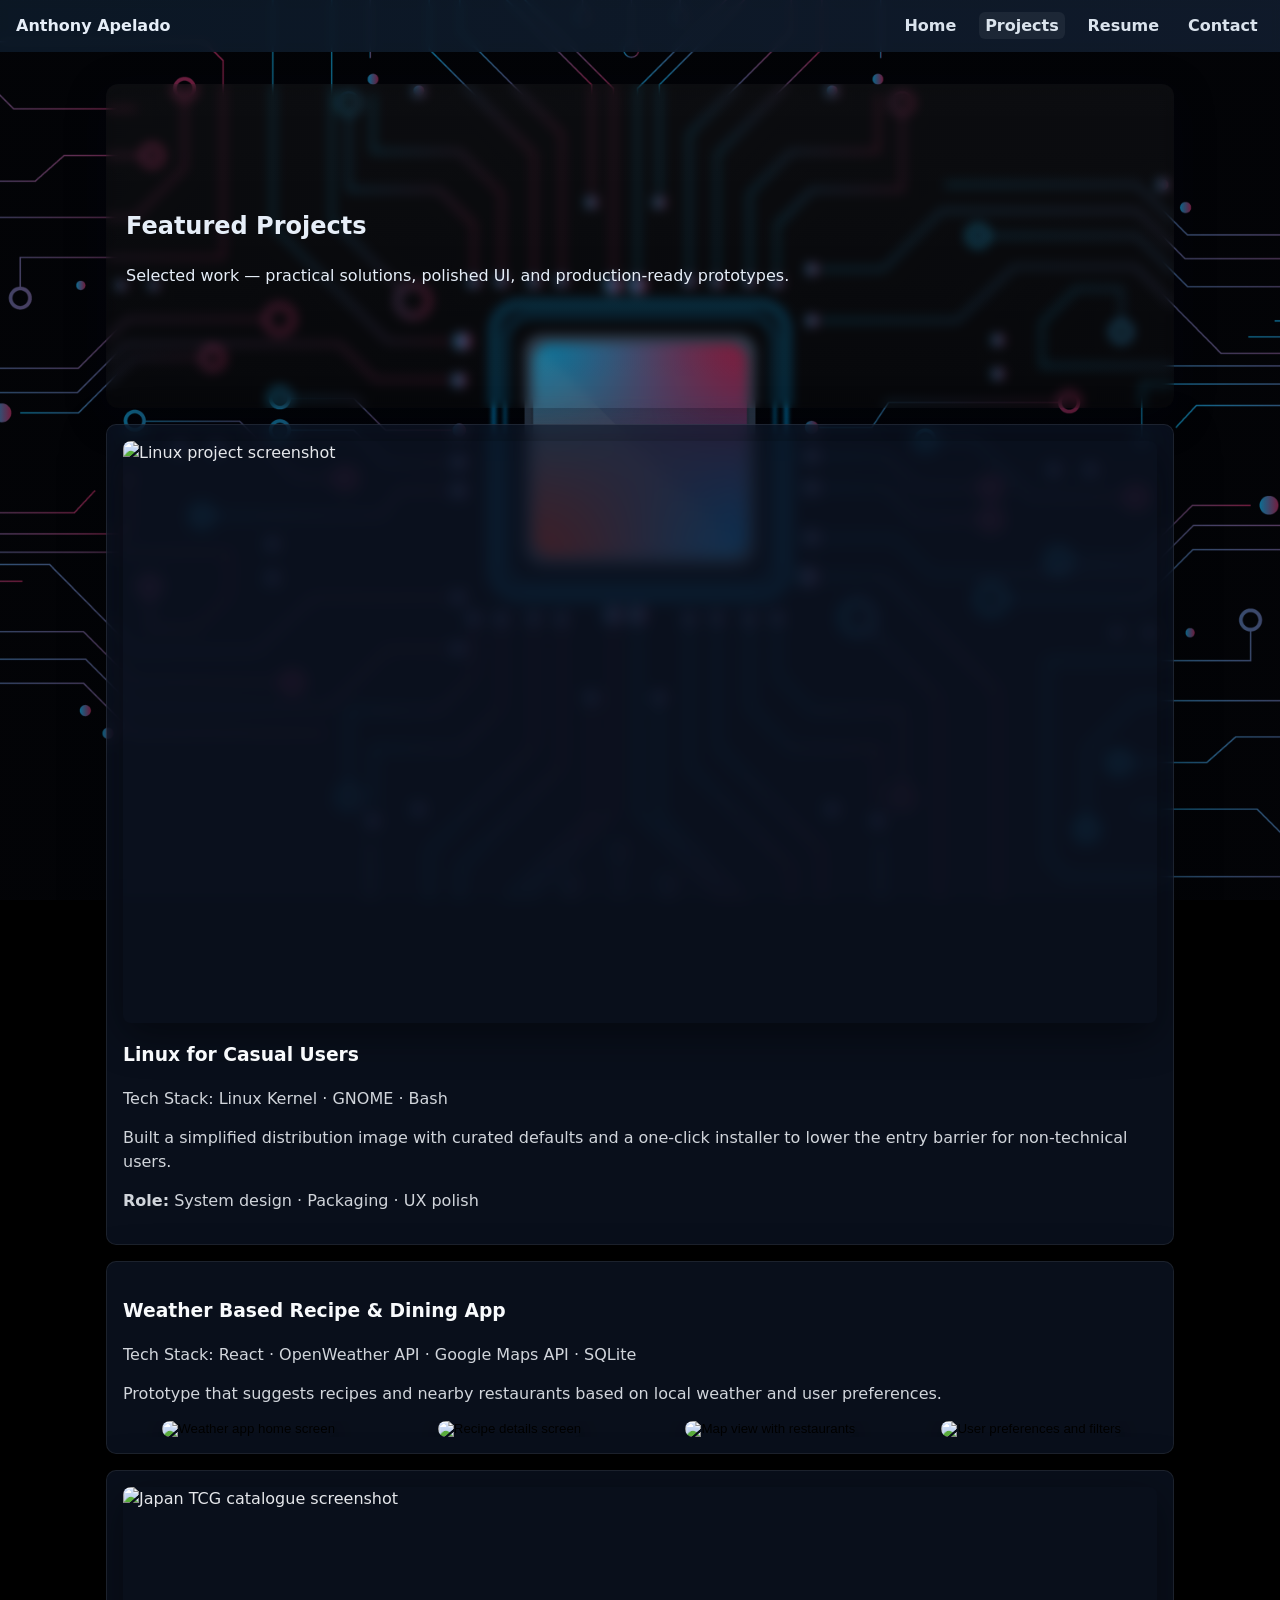
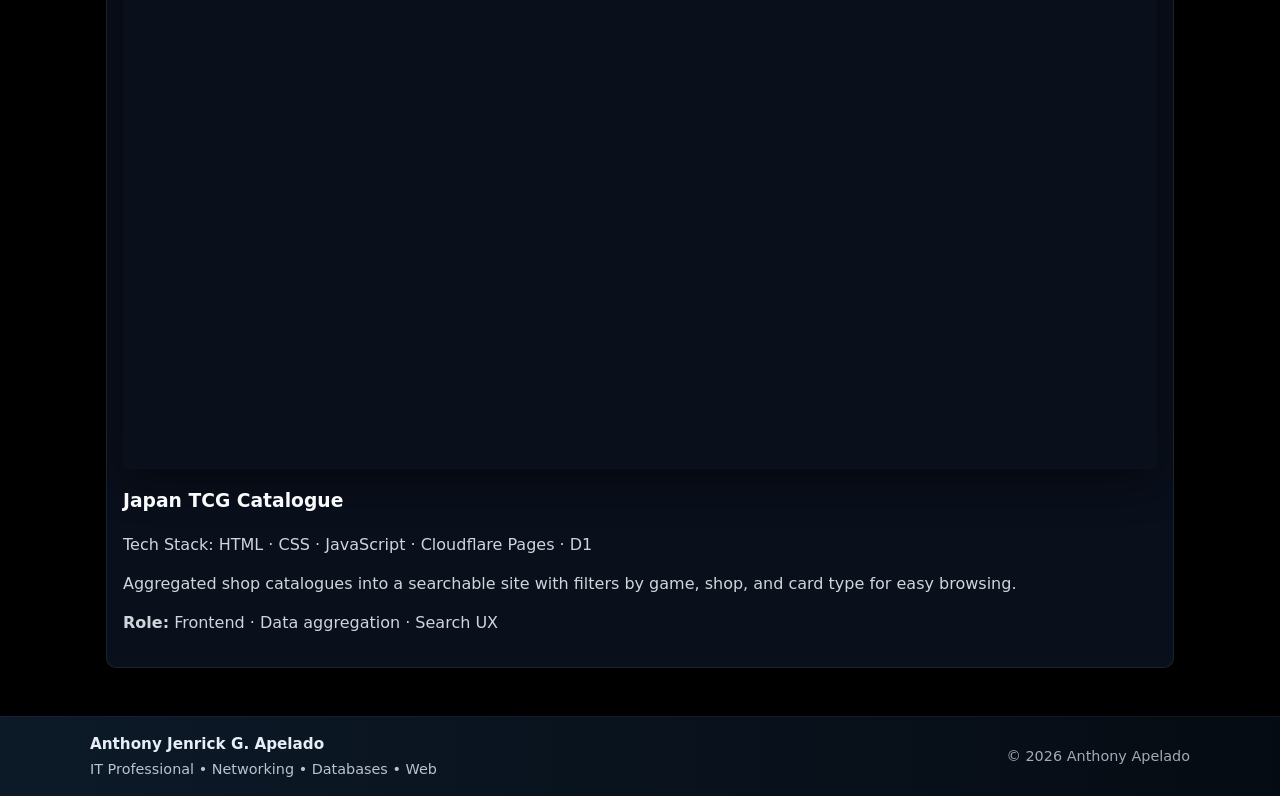
==== projects.html @ a995513f "Add files via upload" ====
<!DOCTYPE html>
<html lang="en">
<head>
  <meta charset="utf-8" />
  <meta name="viewport" content="width=device-width,initial-scale=1" />
  <title>Projects — Anthony Apelado</title>
  <meta name="description" content="Featured projects: Linux distro, Weather app, Japan TCG catalogue." />
  <link rel="stylesheet" href="style.css" />
</head>
<body class="page-projects">
  <header class="nav" role="banner">
    <a class="brand" href="index.html">Anthony Apelado</a>
    <nav role="navigation" aria-label="Main">
      <ul class="nav-list">
        <li><a href="index.html">Home</a></li>
        <li><a href="projects.html" aria-current="page">Projects</a></li>
        <li><a href="resume.html">Resume</a></li>
        <li><a href="contact.html">Contact</a></li>
      </ul>
    </nav>
  </header>

  <main class="container" role="main">
    <section class="hero hero--projects" aria-labelledby="projects-title">
      <div class="hero-inner">
        <h1 id="projects-title">Featured Projects</h1>
        <p class="hero-lead">Selected work — practical solutions, polished UI, and production-ready prototypes.</p>
      </div>
    </section>

    <section class="projects-list" aria-labelledby="projects-list-title">
      <h2 id="projects-list-title" class="sr-only">Projects list</h2>


      <article class="project-card" aria-labelledby="proj-linux">
        <div class="project-grid">
          <div class="project-media">
            <img src="assets/images/LINUX.JPG" alt="Linux project screenshot" class="project-image" loading="lazy" width="1200" height="675">
          </div>
          <div class="project-body">
            <h3 id="proj-linux">Linux for Casual Users</h3>
            <p class="muted">Tech Stack: Linux Kernel · GNOME · Bash</p>
            <p>Built a simplified distribution image with curated defaults and a one-click installer to lower the entry barrier for non-technical users.</p>
            <p class="project-meta"><strong>Role:</strong> System design · Packaging · UX polish</p>
          </div>
        </div>
      </article>


      <article class="project-card project-gallery" aria-labelledby="proj-weather">
        <h3 id="proj-weather">Weather Based Recipe &amp; Dining App</h3>
        <p class="muted">Tech Stack: React · OpenWeather API · Google Maps API · SQLite</p>
        <p>Prototype that suggests recipes and nearby restaurants based on local weather and user preferences.</p>

        <div class="gallery-grid" role="list" aria-label="Weather app screenshots">
          <button class="gallery-item" role="listitem" data-src="assets/images/WISE 1.PNG">
            <img src="assets/images/WISE 1.PNG" alt="Weather app home screen" loading="lazy" width="400" height="225">
          </button>

          <button class="gallery-item" role="listitem" data-src="assets/images/WISE 2.PNG">
            <img src="assets/images/WISE 2.PNG" alt="Recipe details screen" loading="lazy" width="400" height="225">
          </button>

          <button class="gallery-item" role="listitem" data-src="assets/images/WISE 3.PNG">
            <img src="assets/images/WISE 3.PNG" alt="Map view with restaurants" loading="lazy" width="400" height="225">
          </button>

          <button class="gallery-item" role="listitem" data-src="assets/images/WISE 4.PNG">
            <img src="assets/images/WISE 4.PNG" alt="User preferences and filters" loading="lazy" width="400" height="225">
          </button>
        </div>
      </article>


      <article class="project-card" aria-labelledby="proj-tcg">
        <div class="project-grid reverse">
          <div class="project-media">
            <img src="assets/images/TCG.PNG" alt="Japan TCG catalogue screenshot" class="project-image" loading="lazy" width="1200" height="675">
          </div>
          <div class="project-body">
            <h3 id="proj-tcg">Japan TCG Catalogue</h3>
            <p class="muted">Tech Stack: HTML · CSS · JavaScript · Cloudflare Pages · D1</p>
            <p>Aggregated shop catalogues into a searchable site with filters by game, shop, and card type for easy browsing.</p>
            <p class="project-meta"><strong>Role:</strong> Frontend · Data aggregation · Search UX</p>
          </div>
        </div>
      </article>
    </section>
  </main>

  <footer class="footer" role="contentinfo">
    <div class="footer-inner">
      <div class="footer-left">
        <strong>Anthony Jenrick G. Apelado</strong>
        <div class="footer-sub">IT Professional • Networking • Databases • Web</div>
      </div>
      <div class="footer-right">
        <div class="footer-copy">© 2026 Anthony Apelado</div>
      </div>
    </div>
  </footer>
</body>
</html>
---- style.css ----
:root{
  --fg: #e6eef8;
  --card-text: #0b1220;
  --bg-overlay: rgba(6,8,15,0.45);
  --accent: #0d6efd;
  --muted: #9aa3ad;
  --card-bg: rgba(255,255,255,0.96);
  --radius: 12px;
  --max-width: 1100px;
}

* { box-sizing: border-box; }
html, body { height: 100%; }
body {
  margin: 0;
  font-family: Inter, system-ui, -apple-system, "Segoe UI", Roboto, "Helvetica Neue", Arial;
  color: var(--fg);
  -webkit-font-smoothing: antialiased;
  -moz-osx-font-smoothing: grayscale;
  line-height: 1.45;

  display: flex;
  flex-direction: column;
  min-height: 100vh;

  background-color: #000;
  background-image: url("assets/images/home.jpg");
  background-size: cover;
  background-position: center;
  background-repeat: no-repeat;
  background-attachment: fixed;
}

body.page-home    { background-image: url("assets/images/home.jpg"); }
body.page-projects{ background-image: url("assets/images/projects.png"); }
body.page-resume  { background-image: url("assets/images/resume.jpg"); }
body.page-contact { background-image: url("assets/images/contact.jpg"); }

body::before {
  content: "";
  position: fixed;
  inset: 0;
  background: linear-gradient(var(--bg-overlay), var(--bg-overlay));
  pointer-events: none;
  z-index: 0;
}

main.container { flex: 1 0 auto; }

header, main, footer, .hero-inner, .project-card, .cards, .hook-modal { position: relative; z-index: 1; }

.nav {
  display: flex;
  justify-content: space-between;
  align-items: center;
  padding: 0.9rem 1rem;
  background: linear-gradient(90deg, rgba(13,27,42,0.85), rgba(18,30,48,0.85));
  color: var(--fg);
  position: sticky;
  top: 0;
  z-index: 120;
  backdrop-filter: blur(4px);
}
.brand { font-weight: 700; color: var(--fg); text-decoration: none; }
.nav-list { display: flex; gap: 1rem; list-style: none; margin: 0; padding: 0; }
.nav-list a { color: rgba(230,238,248,0.95); text-decoration: none; font-weight: 600; padding: 0.25rem 0.4rem; border-radius: 6px; }
.nav-list a[aria-current="page"] { background: rgba(255,255,255,0.06); }

.container { max-width: var(--max-width); margin: 2rem auto; padding: 0 1rem; }

.hero {
  display: flex;
  gap: 2rem;
  align-items: center;
  background: linear-gradient(180deg, rgba(255,255,255,0.04), rgba(255,255,255,0.02));
  border-radius: var(--radius);
  padding: 1.25rem;
  box-shadow: 0 10px 40px rgba(2,6,23,0.28);
  backdrop-filter: blur(6px);
  min-height: 36vh;
}
.hero--split { flex-wrap: wrap; }

.hero__media {
  flex: 0 0 220px;
  display: flex;
  align-items: center;
  justify-content: center;
}
.hero__photo {
  width: 220px;
  height: 220px;
  object-fit: cover;
  border-radius: 50%;
  border: 6px solid rgba(255,255,255,0.10);
  box-shadow: 0 8px 30px rgba(2,6,23,0.45);
  display: block;
}

.hero__content { flex: 1 1 420px; display: flex; flex-direction: column; gap: 0.5rem; }
.hero__title { margin: 0; font-size: clamp(1.6rem, 3.2vw, 2.6rem); color: var(--fg); line-height: 1.05; }
.hero__subtitle { margin: 0.25rem 0 0.75rem 0; color: rgba(230,238,248,0.92); font-size: 1.02rem; max-width: 70ch; }
.hero__badges { display: flex; gap: 0.5rem; list-style: none; padding: 0; margin: 0 0 0.75rem 0; }
.hero__badges li {
  background: rgba(255,255,255,0.06);
  color: var(--fg);
  padding: 0.35rem 0.6rem;
  border-radius: 999px;
  font-weight: 600;
  font-size: 0.9rem;
}

.hero__cta { display: flex; gap: 0.75rem; margin: 0.6rem 0; }
.btn {
  display: inline-flex;
  align-items: center;
  gap: 0.5rem;
  padding: 0.6rem 0.9rem;
  border-radius: 8px;
  border: 0;
  font-weight: 700;
  text-decoration: none;
  cursor: pointer;
}
.btn--primary { background: var(--accent); color: #fff; box-shadow: 0 6px 18px rgba(13,110,253,0.18); }
.btn--outline { background: transparent; color: var(--fg); border: 1px solid rgba(255,255,255,0.12); }
.btn--ghost { background: transparent; color: var(--fg); border: 1px solid rgba(255,255,255,0.06); }

.hero__note { margin-top: 0.6rem; color: rgba(230,238,248,0.82); font-size: 0.95rem; }

.cards { display: flex; gap: 1rem; flex-wrap: wrap; margin-top: 1rem; }
.card {
  display: inline-flex;
  align-items: center;
  justify-content: center;
  padding: 0.9rem 1.1rem;
  background: var(--card-bg);
  color: var(--card-text);
  border-radius: 10px;
  text-decoration: none;
  min-width: 160px;
  border: 1px solid rgba(0,0,0,0.06);
  box-shadow: 0 6px 18px rgba(2,6,23,0.04);
}

.project-card {
  background: var(--card-bg);
  color: var(--card-text);
  padding: 1rem;
  border-radius: 10px;
  margin: 1rem 0;
  border: 1px solid rgba(0,0,0,0.06);
  box-shadow: 0 8px 30px rgba(2,6,23,0.06);
  overflow: hidden;
}

.project-image {
  width: 100%;
  height: auto;
  border-radius: 8px;
  display: block;
  object-fit: cover;
  box-shadow: 0 8px 30px rgba(2,6,23,0.08);
}

.gallery-grid {
  display: grid;
  grid-template-columns: repeat(4, 1fr);
  gap: 0.6rem;
  margin-top: 0.8rem;
}
.gallery-item {
  background: none;
  border: 0;
  padding: 0;
  cursor: pointer;
  border-radius: 8px;
  overflow: hidden;
  display: block;
}
.gallery-item img {
  width: 100%;
  height: 100%;
  object-fit: cover;
  aspect-ratio: 16/9;
  transition: transform .18s ease, filter .18s ease;
  border-radius: 6px;
}
.gallery-item:hover img { transform: scale(1.03); filter: saturate(1.05); }

.hook {
  position: fixed;
  right: 20px;
  bottom: 20px;
  z-index: 140;
  background: linear-gradient(180deg, var(--accent), #0a58ca);
  color: #fff;
  border: 0;
  padding: 0.9rem 1rem;
  border-radius: 999px;
  box-shadow: 0 10px 30px rgba(2,6,23,0.35);
  cursor: pointer;
  font-weight: 700;
}

.hook-modal {
  position: fixed;
  inset: 0;
  display: none;
  align-items: center;
  justify-content: center;
  background: rgba(2,6,23,0.6);
  z-index: 150;
  padding: 1rem;
}
.hook-modal[aria-hidden="false"] { display: flex; }
.hook-panel {
  width: 100%;
  max-width: 520px;
  background: #fff;
  border-radius: 12px;
  padding: 1.25rem;
  box-shadow: 0 20px 60px rgba(2,6,23,0.4);
  position: relative;
  z-index: 151;
}
.hook-close {
  position: absolute;
  right: 1.25rem;
  top: 1.25rem;
  background: transparent;
  border: 0;
  font-size: 1.05rem;
  cursor: pointer;
  color: #374151;
  z-index: 152;
}

.footer .hook-close,
.footer .close-btn,
.footer .contact-close { display: none !important; }

.hook-panel h2 { margin: 0 0 0.6rem 0; color: #111827; }
.hook-form label { display: block; margin: 0.6rem 0 0.2rem; font-weight: 600; color: #374151; }
.hook-form input, .hook-form textarea {
  width: 100%;
  padding: 0.6rem;
  border: 1px solid #d1d5db;
  border-radius: 8px;
  background: #fff;
  font: inherit;
  color: #0b1220;
}
.hook-actions { display: flex; gap: 0.6rem; margin-top: 0.8rem; align-items: center; }
.btn--ghost { background: transparent; border: 1px solid #e6eef8; color: var(--fg); }

.status { margin-top: 0.6rem; color: var(--muted); }

.footer {
  flex-shrink: 0;
  width: 100%;
  background: linear-gradient(90deg, rgba(13,27,42,0.95), rgba(6,12,20,0.95));
  color: var(--fg);
  padding: 1rem 1.25rem;
  border-top: 1px solid rgba(255,255,255,0.04);
  box-shadow: 0 -6px 20px rgba(2,6,23,0.25);
  font-size: 0.95rem;
  position: relative;
  z-index: 2;
}
.footer-inner {
  max-width: var(--max-width);
  margin: 0 auto;
  display: flex;
  gap: 1rem;
  align-items: center;
  justify-content: space-between;
  flex-wrap: wrap;
}
.footer-left strong { display: block; font-weight: 700; color: var(--fg); }
.footer-sub { color: rgba(230,238,248,0.8); font-size: 0.9rem; margin-top: 0.25rem; }
.footer-right { display: flex; align-items: center; gap: 1rem; }
.footer-nav a { color: rgba(230,238,248,0.95); text-decoration: none; margin-right: 0.6rem; padding: 0.25rem 0.45rem; border-radius: 6px; transition: background .15s; }
.footer-nav a:hover { background: rgba(255,255,255,0.03); }
.footer-copy { color: rgba(230,238,248,0.7); font-size: 0.9rem; }

.sr-only { position: absolute; width: 1px; height: 1px; padding: 0; margin: -1px; overflow: hidden; clip: rect(0,0,0,0); white-space: nowrap; border: 0; }

@media (max-width: 1000px) {
  .project-grid { grid-template-columns: 1fr; gap: 1rem; }
  .gallery-grid { grid-template-columns: repeat(2, 1fr); }
}
@media (max-width: 900px) {
  .hero { padding: 1rem; }
  .hero__media { flex: 0 0 160px; }
  .hero__photo { width: 160px; height: 160px; }
  .hero__content { flex: 1 1 100%; }
}
@media (max-width: 700px) {
  .nav-list { display: none; }
  .hero { min-height: 28vh; flex-direction: column; align-items: center; text-align: center; gap: 1rem; }
  .hero__media { order: 0; }
  .hero__content { order: 1; }
  .hero__badges { justify-content: center; }
  .cards { justify-content: center; }
  .footer-inner { flex-direction: column; align-items: flex-start; gap: 0.6rem; }
}

.page-resume .hero {
  min-height: auto;
  padding: 1.2rem 1.25rem;
}

.page-resume .hero__title {
  font-size: clamp(1.4rem, 2.5vw, 2rem);
}

.page-resume .hero__subtitle {
  max-width: 60ch;
}

.graph-grid {
  display: grid;
  grid-template-columns: 1.2fr 1fr;
  gap: 1rem;
}

.graph-card {
  background: var(--card-bg);
  color: var(--card-text);
  padding: 1rem;
  border-radius: 10px;
  border: 1px solid rgba(0,0,0,0.06);
}

.graph-card h3 {
  margin-top: 0;
  margin-bottom: 0.8rem;
}

.bar {
  margin-bottom: 0.7rem;
  font-weight: 600;
}

.bar span {
  display: block;
  margin-bottom: 0.25rem;
  font-size: 0.9rem;
}

.bar-track {
  background: #e5e7eb;
  border-radius: 999px;
  height: 10px;
  overflow: hidden;
}

.bar-track div {
  height: 100%;
  background: linear-gradient(90deg, #0d6efd, #3b82f6);
}

.circle-grid {
  display: grid;
  grid-template-columns: repeat(2, 1fr);
  gap: 1rem;
}

.circle {
  --size: 94px;
  width: var(--size);
  height: var(--size);
  border-radius: 50%;
  background:
    conic-gradient(var(--accent) calc(var(--p) * 1%),
    #e5e7eb 0);
  display: flex;
  align-items: center;
  justify-content: center;
  text-align: center;
  font-weight: 700;
  font-size: 0.75rem;
  position: relative;
}

.circle::before {
  content: "";
  position: absolute;
  inset: 8px;
  background: white;
  border-radius: 50%;
}

.circle span {
  position: relative;
  z-index: 1;
  color: #111827;
  line-height: 1.1;
}

@media (max-width: 900px) {
  .graph-grid {
    grid-template-columns: 1fr;
  }
}

.page-resume .project-card,
.page-resume .graph-card {
  background: rgba(15, 23, 42, 0.65);
  color: #e5e7eb;
  border: 1px solid rgba(255, 255, 255, 0.08);
  backdrop-filter: blur(8px);
  box-shadow: 0 10px 40px rgba(0, 0, 0, 0.35);
}

.page-resume .project-card h2,
.page-resume .graph-card h3 {
  color: #f8fafc;
}

.page-resume .project-card p {
  color: #d1d5db;
}

.page-resume .bar-track {
  background: rgba(255, 255, 255, 0.15);
}

.page-resume .bar-track div {
  background: linear-gradient(90deg, #38bdf8, #2563eb);
}

.page-resume .circle::before {
  background: rgba(15, 23, 42, 0.85);
}

.page-resume .circle span {
  color: #f1f5f9;
}

.page-resume .timeline-item {
  border-left: 3px solid #38bdf8;
}

.page-resume .timeline-date {
  color: #94a3b8;
}

.page-projects .project-card {
  background: rgba(15, 23, 42, 0.65);
  color: #e5e7eb;
  border: 1px solid rgba(255, 255, 255, 0.08);
  backdrop-filter: blur(8px);
  box-shadow: 0 12px 45px rgba(0, 0, 0, 0.35);
}
.page-projects .project-card h3 {
  color: #f8fafc;
}

.page-projects .project-card p {
  color: #d1d5db;
}

.page-projects .project-meta {
  color: #cbd5f5;
}

.page-projects .muted {
  color: #9ca3af;
}
.page-projects .project-image {
  box-shadow: 0 12px 40px rgba(0, 0, 0, 0.45);
  border-radius: 8px;
}
.page-projects .gallery-item {
  border-radius: 8px;
}

.page-projects .gallery-item img {
  border-radius: 8px;
  box-shadow: 0 8px 30px rgba(0, 0, 0, 0.4);
  filter: saturate(0.95);
}

.page-projects .gallery-item:hover img {
  transform: scale(1.04);
  filter: saturate(1.05);
}

.contact-section textarea {
  resize: none;
}

.page-contact .project-card {
  background: rgba(15, 23, 42, 0.65);
  color: #e5e7eb;
  border: 1px solid rgba(255, 255, 255, 0.08);
  backdrop-filter: blur(8px);
  box-shadow: 0 10px 40px rgba(0, 0, 0, 0.35);
}

.page-contact .project-card h2 {
  color: #f8fafc;
}

.page-contact label {
  display: block;
  margin-top: 0.7rem;
  margin-bottom: 0.25rem;
  font-weight: 600;
  color: #e6eef8;
}

.page-contact input,
.page-contact textarea {
  width: 100%;
  background: rgba(15, 23, 42, 0.85);
  color: #e6eef8;
  border: 1px solid rgba(255, 255, 255, 0.15);
  border-radius: 8px;
  padding: 0.6rem;
  font: inherit;
}

.page-contact input::placeholder,
.page-contact textarea::placeholder {
  color: rgba(230, 238, 248, 0.6);
}

.page-contact textarea {
  resize: none;
}

.page-contact .status {
  color: #94a3b8;
}
/* === Global entrance animation base === */
.is-animated {
  opacity: 0;
  transform: translateY(20px);
  transition: opacity 0.6s ease, transform 0.6s ease;
}
.is-animated.active {
  opacity: 1;
  transform: translateY(0);
}

/* === Page-specific animations === */

/* Home tab */
body.page-home .hero.active {
  animation: fadeInUp 0.8s ease forwards;
}

/* Projects tab */
body.page-projects .project-card.active,
body.page-projects .gallery-item.active {
  animation: zoomIn 0.7s ease forwards;
}

/* Resume tab */
body.page-resume .graph-card.active,
body.page-resume .circle.active {
  animation: scaleUp 0.9s ease forwards;
}

/* Contact tab */
body.page-contact .project-card.active,
body.page-contact form.active {
  animation: slideIn 0.8s ease forwards;
}

/* === Keyframes === */
@keyframes fadeInUp {
  from { opacity: 0; transform: translateY(30px); }
  to   { opacity: 1; transform: translateY(0); }
}

@keyframes zoomIn {
  from { opacity: 0; transform: scale(0.9); }
  to   { opacity: 1; transform: scale(1); }
}

@keyframes scaleUp {
  from { opacity: 0; transform: scale(0.8); }
  to   { opacity: 1; transform: scale(1); }
}

@keyframes slideIn {
  from { opacity: 0; transform: translateX(-40px); }
  to   { opacity: 1; transform: translateX(0); }
}



.graph-card .bar-track div {
  width: 0; 
  transition: width 1s ease-out;
}


.circle {
  transition: background 1s ease-out, transform 0.6s ease;
}
.circle.revealed {
  transform: scale(1.05);
}


.graph-card.is-animated {
  opacity: 0;
  transform: translateY(20px);
  transition: opacity 0.6s ease, transform 0.6s ease;
}
.graph-card.is-animated.active {
  opacity: 1;
  transform: translateY(0);
}


.timeline-item.is-animated {
  opacity: 0;
  transform: translateX(-30px);
  transition: opacity 0.6s ease, transform 0.6s ease;
}
.timeline-item.is-animated.active {
  opacity: 1;
  transform: translateX(0);
}



.project-card:hover {
  transform: translateY(-6px);
  box-shadow: 0 14px 40px rgba(0,0,0,0.45);
  transition: transform 0.3s ease, box-shadow 0.3s ease;
}


.circle:hover {
  transform: scale(1.1);
  box-shadow: 0 0 12px rgba(13,110,253,0.4);
}


.gallery-item:hover img {
  transform: scale(1.05);
  filter: saturate(1.1);
  transition: transform 0.3s ease, filter 0.3s ease;
}
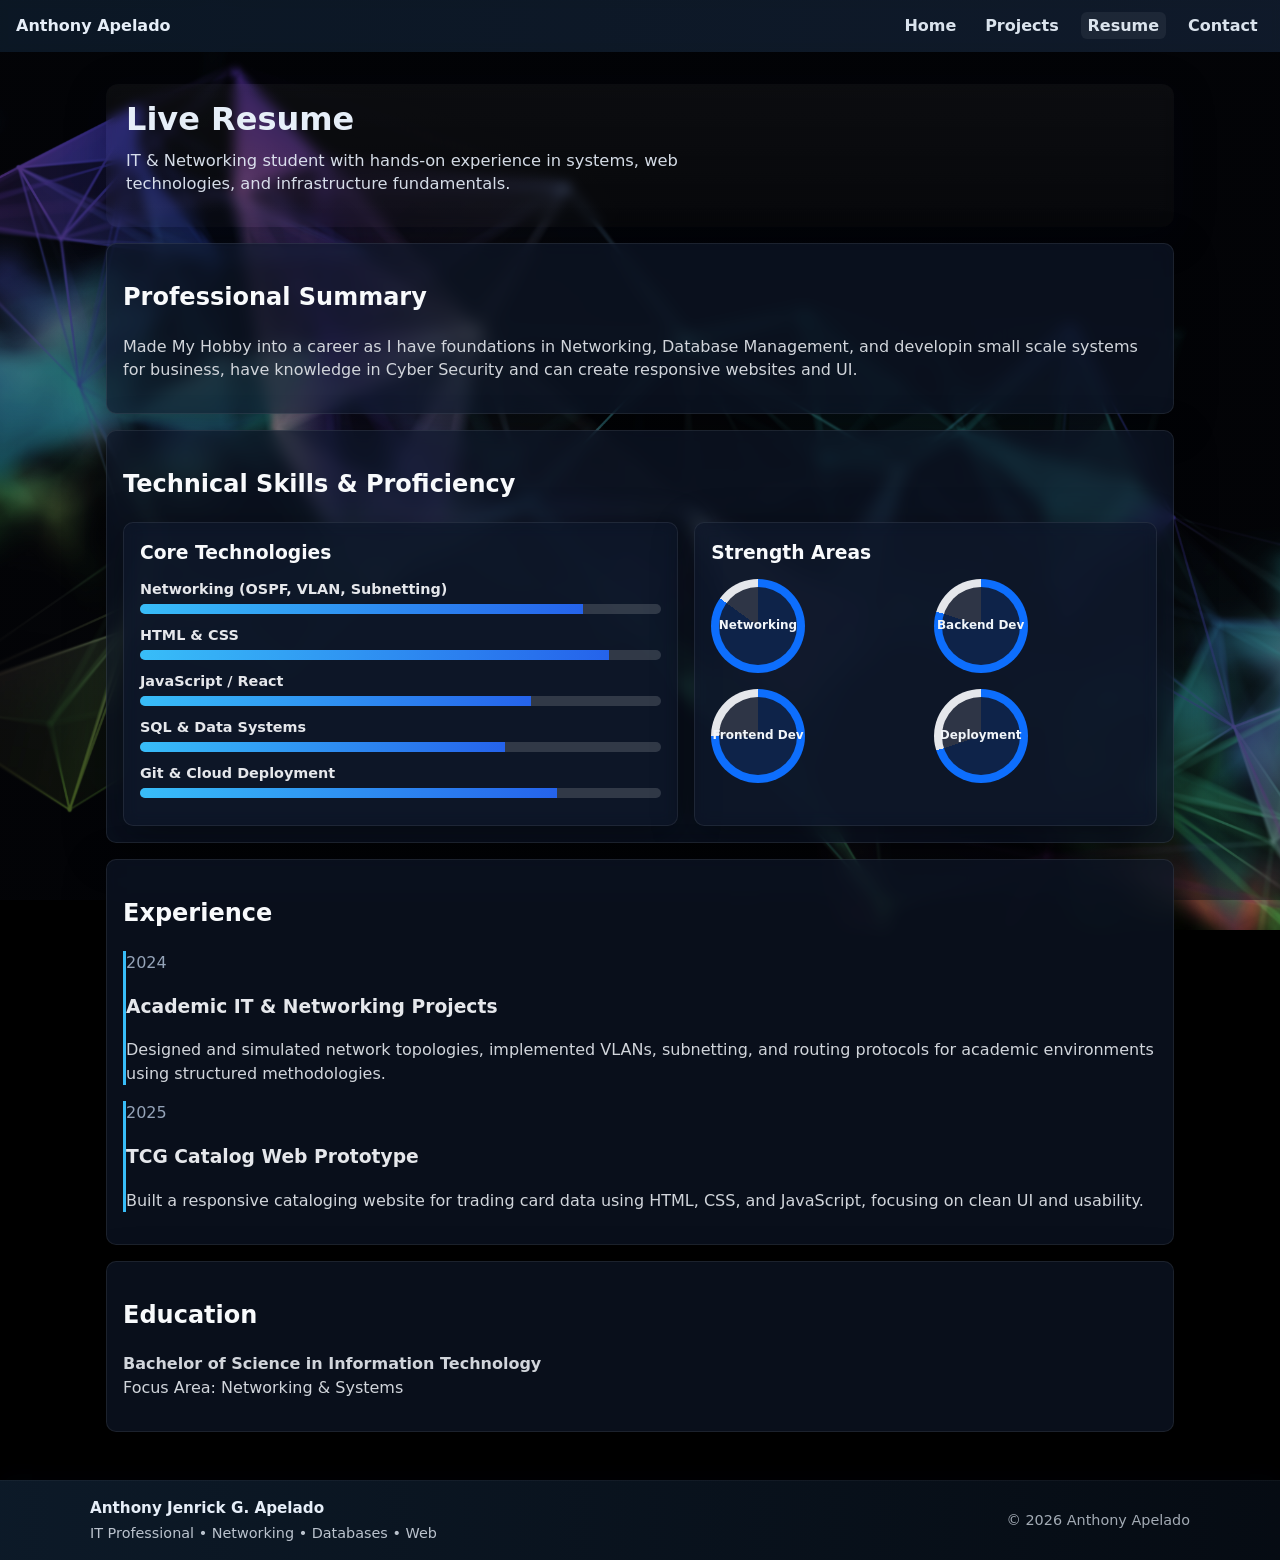
==== commit 8cb1f65f: "Update projects.html" ====
--- a/projects.html
+++ b/projects.html
@@ -3,92 +3,146 @@
 <head>
   <meta charset="utf-8" />
   <meta name="viewport" content="width=device-width,initial-scale=1" />
-  <title>Projects — Anthony Apelado</title>
-  <meta name="description" content="Featured projects: Linux distro, Weather app, Japan TCG catalogue." />
+  <title>Resume — Anthony Apelado</title>
+  <meta name="description" content="Live resume — skills, experience, and technical background." />
   <link rel="stylesheet" href="style.css" />
 </head>
-<body class="page-projects">
+
+<body class="page-resume">
+
+
   <header class="nav" role="banner">
     <a class="brand" href="index.html">Anthony Apelado</a>
-    <nav role="navigation" aria-label="Main">
+    <nav aria-label="Main Navigation">
       <ul class="nav-list">
         <li><a href="index.html">Home</a></li>
-        <li><a href="projects.html" aria-current="page">Projects</a></li>
-        <li><a href="resume.html">Resume</a></li>
+        <li><a href="projects.html">Projects</a></li>
+        <li><a href="resume.html" aria-current="page">Resume</a></li>
         <li><a href="contact.html">Contact</a></li>
       </ul>
     </nav>
   </header>
 
-  <main class="container" role="main">
-    <section class="hero hero--projects" aria-labelledby="projects-title">
-      <div class="hero-inner">
-        <h1 id="projects-title">Featured Projects</h1>
-        <p class="hero-lead">Selected work — practical solutions, polished UI, and production-ready prototypes.</p>
+  <main class="container">
+
+
+    <section class="hero">
+      <div class="hero__content">
+        <h1 class="hero__title">Live Resume</h1>
+        <p class="hero__subtitle">
+          IT & Networking student with hands‑on experience in systems, web technologies,
+          and infrastructure fundamentals.
+        </p>
       </div>
     </section>
 
-    <section class="projects-list" aria-labelledby="projects-list-title">
-      <h2 id="projects-list-title" class="sr-only">Projects list</h2>
+
+    <section class="project-card">
+      <h2>Professional Summary</h2>
+      <p>
+        Made My Hobby into a career as I have foundations in Networking, 
+        Database Management, and developin small scale systems for business, have knowledge
+        in Cyber Security and can create responsive websites and UI.
+      </p>
+    </section>
 
 
-      <article class="project-card" aria-labelledby="proj-linux">
-        <div class="project-grid">
-          <div class="project-media">
-            <img src="assets/images/LINUX.JPG" alt="Linux project screenshot" class="project-image" loading="lazy" width="1200" height="675">
+    <section class="project-card">
+      <h2>Technical Skills & Proficiency</h2>
+
+      <div class="graph-grid">
+
+
+        <div class="graph-card">
+          <h3>Core Technologies</h3>
+
+          <div class="bar">
+            <span>Networking (OSPF, VLAN, Subnetting)</span>
+            <div class="bar-track"><div style="width:85%"></div></div>
           </div>
-          <div class="project-body">
-            <h3 id="proj-linux">Linux for Casual Users</h3>
-            <p class="muted">Tech Stack: Linux Kernel · GNOME · Bash</p>
-            <p>Built a simplified distribution image with curated defaults and a one-click installer to lower the entry barrier for non-technical users.</p>
-            <p class="project-meta"><strong>Role:</strong> System design · Packaging · UX polish</p>
+
+          <div class="bar">
+            <span>HTML & CSS</span>
+            <div class="bar-track"><div style="width:90%"></div></div>
+          </div>
+
+          <div class="bar">
+            <span>JavaScript / React</span>
+            <div class="bar-track"><div style="width:75%"></div></div>
+          </div>
+
+          <div class="bar">
+            <span>SQL & Data Systems</span>
+            <div class="bar-track"><div style="width:70%"></div></div>
+          </div>
+
+          <div class="bar">
+            <span>Git & Cloud Deployment</span>
+            <div class="bar-track"><div style="width:80%"></div></div>
           </div>
         </div>
-      </article>
+
+        <div class="graph-card">
+          <h3>Strength Areas</h3>
+
+          <div class="circle-grid">
+            <div class="circle" style="--p:85">
+              <span>Networking</span>
+            </div>
+            <div class="circle" style="--p:80">
+              <span>Backend Dev </span>
+            </div>
+            <div class="circle" style="--p:75">
+              <span>Frontend Dev</span>
+            </div>
+            <div class="circle" style="--p:70">
+              <span>Deployment</span>
+            </div>
+          </div>
+        </div>
+
+      </div>
+    </section>
 
 
-      <article class="project-card project-gallery" aria-labelledby="proj-weather">
-        <h3 id="proj-weather">Weather Based Recipe &amp; Dining App</h3>
-        <p class="muted">Tech Stack: React · OpenWeather API · Google Maps API · SQLite</p>
-        <p>Prototype that suggests recipes and nearby restaurants based on local weather and user preferences.</p>
+    <section class="project-card">
+      <h2>Experience</h2>
 
-        <div class="gallery-grid" role="list" aria-label="Weather app screenshots">
-          <button class="gallery-item" role="listitem" data-src="assets/images/WISE 1.PNG">
-            <img src="assets/images/WISE 1.PNG" alt="Weather app home screen" loading="lazy" width="400" height="225">
-          </button>
+      <div class="timeline">
 
-          <button class="gallery-item" role="listitem" data-src="assets/images/WISE 2.PNG">
-            <img src="assets/images/WISE 2.PNG" alt="Recipe details screen" loading="lazy" width="400" height="225">
-          </button>
+        <div class="timeline-item">
+          <span class="timeline-date">2024</span>
+          <h3>Academic IT & Networking Projects</h3>
+          <p>
+            Designed and simulated network topologies, implemented VLANs, subnetting,
+            and routing protocols for academic environments using structured methodologies.
+          </p>
+        </div>
 
-          <button class="gallery-item" role="listitem" data-src="assets/images/WISE 3.PNG">
-            <img src="assets/images/WISE 3.PNG" alt="Map view with restaurants" loading="lazy" width="400" height="225">
-          </button>
+        <div class="timeline-item">
+          <span class="timeline-date">2025</span>
+          <h3>TCG Catalog Web Prototype</h3>
+          <p>
+            Built a responsive cataloging website for trading card data using
+            HTML, CSS, and JavaScript, focusing on clean UI and usability.
+          </p>
+        </div>
 
-          <button class="gallery-item" role="listitem" data-src="assets/images/WISE 4.PNG">
-            <img src="assets/images/WISE 4.PNG" alt="User preferences and filters" loading="lazy" width="400" height="225">
-          </button>
-        </div>
-      </article>
+      </div>
+    </section>
+
+    <section class="project-card">
+      <h2>Education</h2>
+      <p>
+        <strong>Bachelor of Science in Information Technology</strong><br />
+        Focus Area: Networking & Systems
+      </p>
+    </section>
+
+  </main>
 
 
-      <article class="project-card" aria-labelledby="proj-tcg">
-        <div class="project-grid reverse">
-          <div class="project-media">
-            <img src="assets/images/TCG.PNG" alt="Japan TCG catalogue screenshot" class="project-image" loading="lazy" width="1200" height="675">
-          </div>
-          <div class="project-body">
-            <h3 id="proj-tcg">Japan TCG Catalogue</h3>
-            <p class="muted">Tech Stack: HTML · CSS · JavaScript · Cloudflare Pages · D1</p>
-            <p>Aggregated shop catalogues into a searchable site with filters by game, shop, and card type for easy browsing.</p>
-            <p class="project-meta"><strong>Role:</strong> Frontend · Data aggregation · Search UX</p>
-          </div>
-        </div>
-      </article>
-    </section>
-  </main>
-
-  <footer class="footer" role="contentinfo">
+ <footer class="footer" role="contentinfo">
     <div class="footer-inner">
       <div class="footer-left">
         <strong>Anthony Jenrick G. Apelado</strong>
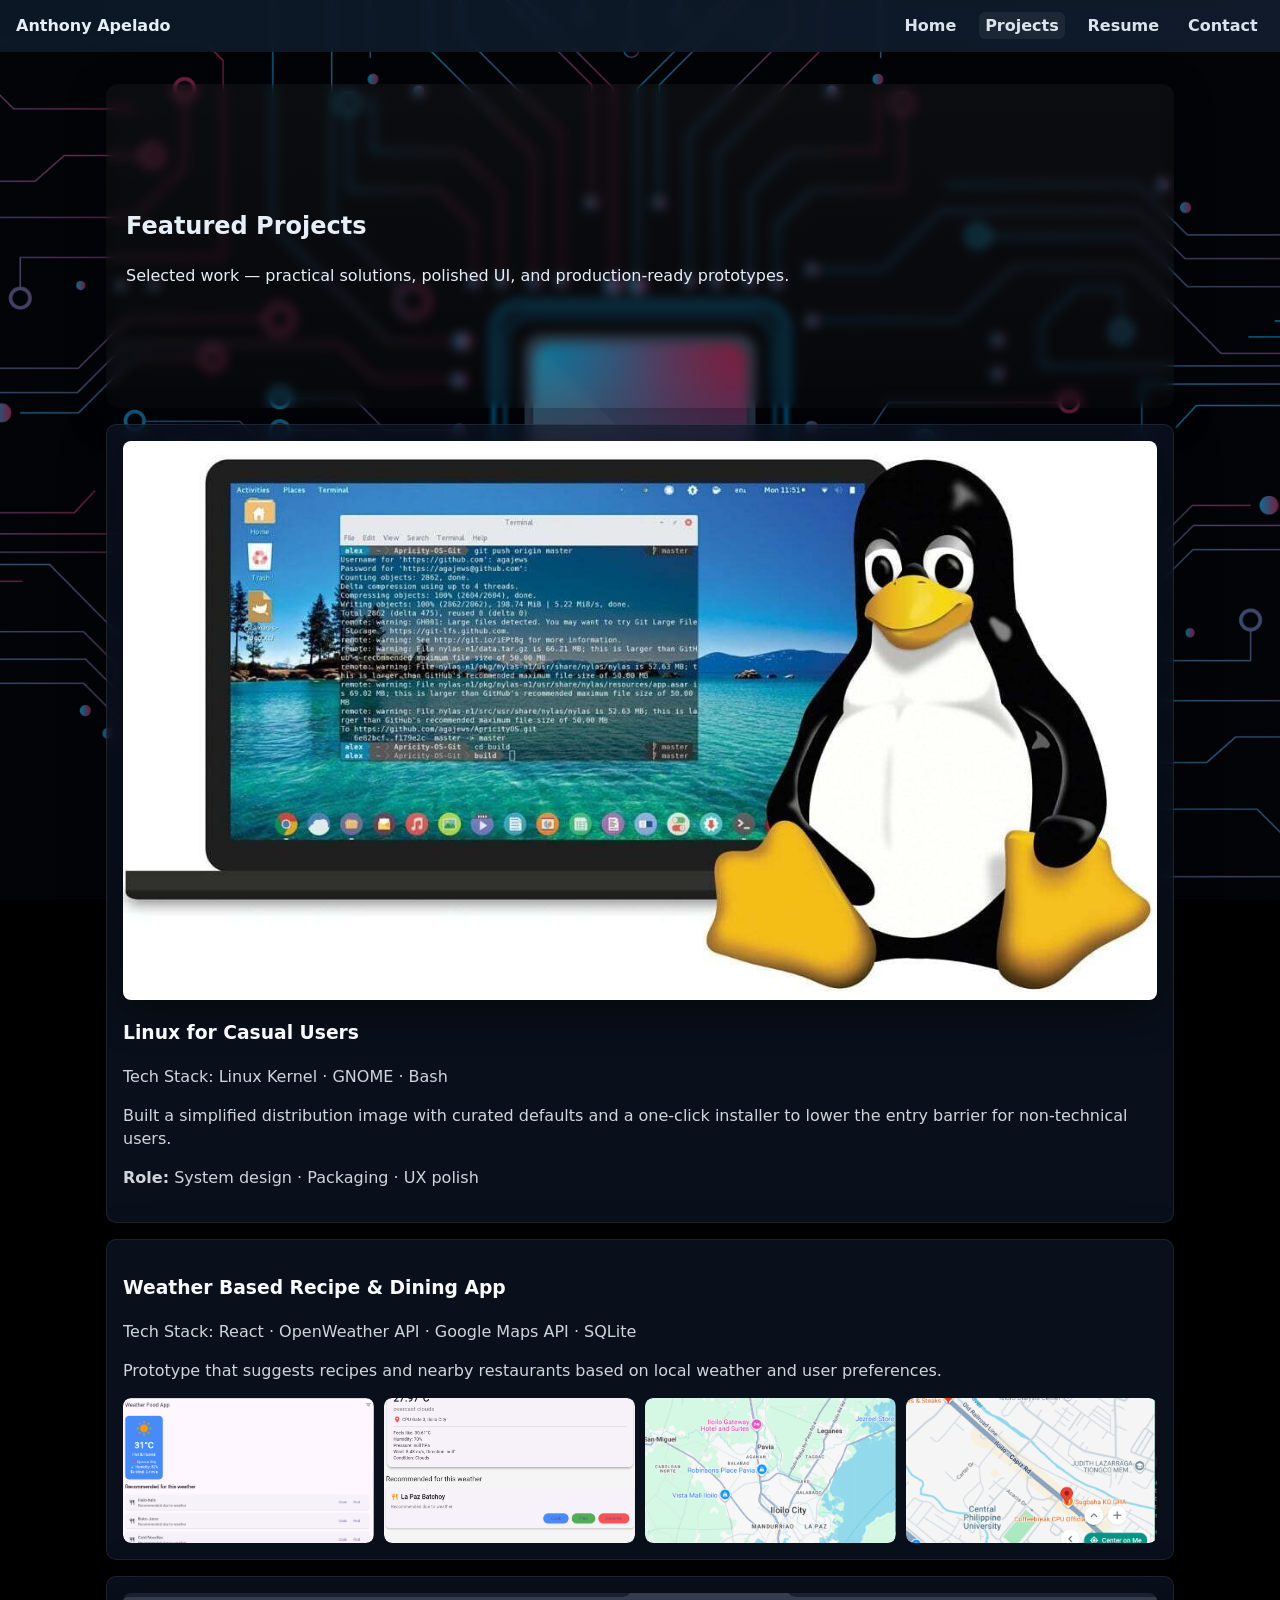
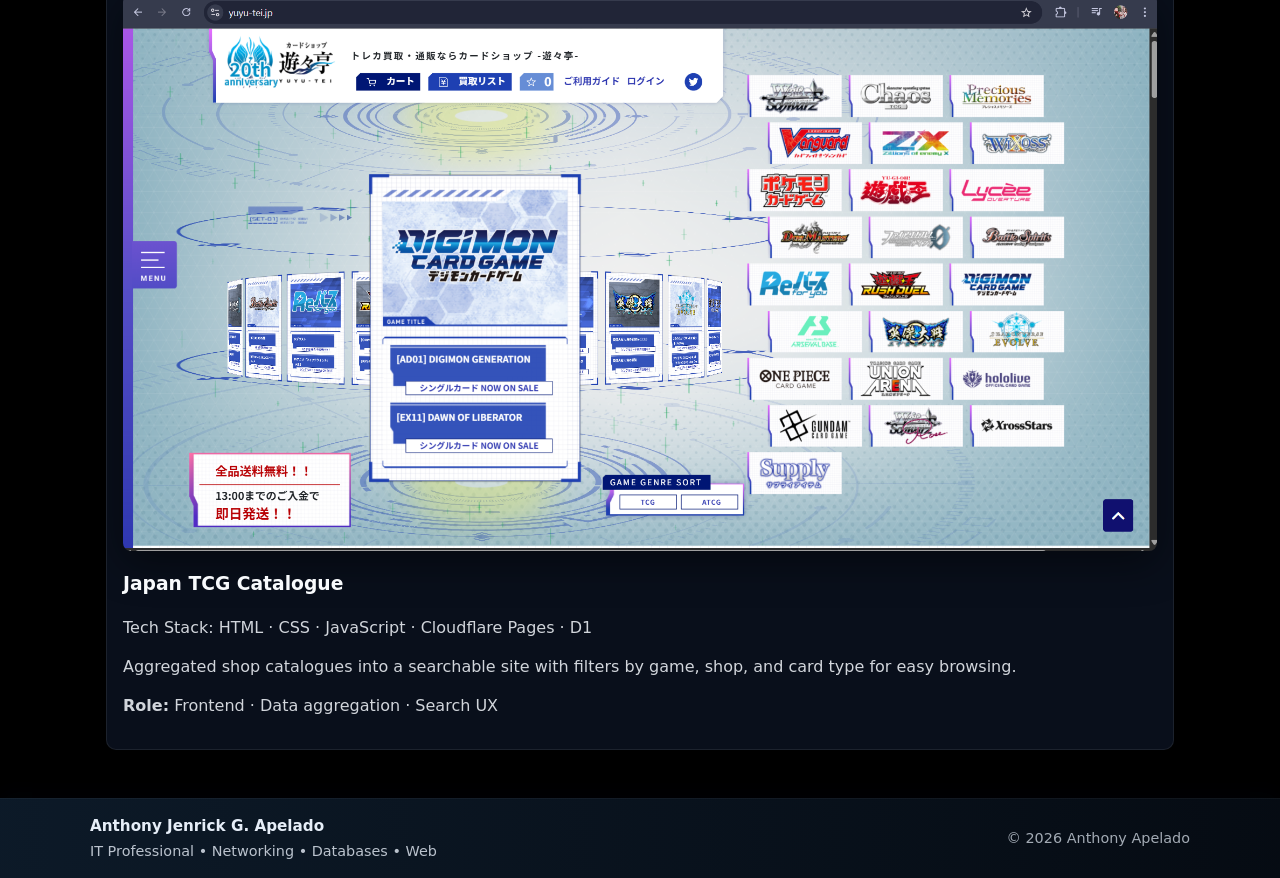
==== commit 189fa73d: "Update projects.html" ====
--- a/projects.html
+++ b/projects.html
@@ -3,146 +3,92 @@
 <head>
   <meta charset="utf-8" />
   <meta name="viewport" content="width=device-width,initial-scale=1" />
-  <title>Resume — Anthony Apelado</title>
-  <meta name="description" content="Live resume — skills, experience, and technical background." />
+  <title>Projects — Anthony Apelado</title>
+  <meta name="description" content="Featured projects: Linux distro, Weather app, Japan TCG catalogue." />
   <link rel="stylesheet" href="style.css" />
 </head>
-
-<body class="page-resume">
-
-
+<body class="page-projects">
   <header class="nav" role="banner">
     <a class="brand" href="index.html">Anthony Apelado</a>
-    <nav aria-label="Main Navigation">
+    <nav role="navigation" aria-label="Main">
       <ul class="nav-list">
         <li><a href="index.html">Home</a></li>
-        <li><a href="projects.html">Projects</a></li>
-        <li><a href="resume.html" aria-current="page">Resume</a></li>
+        <li><a href="projects.html" aria-current="page">Projects</a></li>
+        <li><a href="resume.html">Resume</a></li>
         <li><a href="contact.html">Contact</a></li>
       </ul>
     </nav>
   </header>
 
-  <main class="container">
-
-
-    <section class="hero">
-      <div class="hero__content">
-        <h1 class="hero__title">Live Resume</h1>
-        <p class="hero__subtitle">
-          IT & Networking student with hands‑on experience in systems, web technologies,
-          and infrastructure fundamentals.
-        </p>
+  <main class="container" role="main">
+    <section class="hero hero--projects" aria-labelledby="projects-title">
+      <div class="hero-inner">
+        <h1 id="projects-title">Featured Projects</h1>
+        <p class="hero-lead">Selected work — practical solutions, polished UI, and production-ready prototypes.</p>
       </div>
     </section>
 
-
-    <section class="project-card">
-      <h2>Professional Summary</h2>
-      <p>
-        Made My Hobby into a career as I have foundations in Networking, 
-        Database Management, and developin small scale systems for business, have knowledge
-        in Cyber Security and can create responsive websites and UI.
-      </p>
-    </section>
+    <section class="projects-list" aria-labelledby="projects-list-title">
+      <h2 id="projects-list-title" class="sr-only">Projects list</h2>
 
 
-    <section class="project-card">
-      <h2>Technical Skills & Proficiency</h2>
-
-      <div class="graph-grid">
+      <article class="project-card" aria-labelledby="proj-linux">
+        <div class="project-grid">
+          <div class="project-media">
+            <img src="assets/images/LINUX.jpg" alt="Linux project screenshot" class="project-image" loading="lazy" width="1200" height="675">
+          </div>
+          <div class="project-body">
+            <h3 id="proj-linux">Linux for Casual Users</h3>
+            <p class="muted">Tech Stack: Linux Kernel · GNOME · Bash</p>
+            <p>Built a simplified distribution image with curated defaults and a one-click installer to lower the entry barrier for non-technical users.</p>
+            <p class="project-meta"><strong>Role:</strong> System design · Packaging · UX polish</p>
+          </div>
+        </div>
+      </article>
 
 
-        <div class="graph-card">
-          <h3>Core Technologies</h3>
+      <article class="project-card project-gallery" aria-labelledby="proj-weather">
+        <h3 id="proj-weather">Weather Based Recipe &amp; Dining App</h3>
+        <p class="muted">Tech Stack: React · OpenWeather API · Google Maps API · SQLite</p>
+        <p>Prototype that suggests recipes and nearby restaurants based on local weather and user preferences.</p>
 
-          <div class="bar">
-            <span>Networking (OSPF, VLAN, Subnetting)</span>
-            <div class="bar-track"><div style="width:85%"></div></div>
+        <div class="gallery-grid" role="list" aria-label="Weather app screenshots">
+          <button class="gallery-item" role="listitem" data-src="assets/images/WISE 1.PNG">
+            <img src="assets/images/WISE 1.png" alt="Weather app home screen" loading="lazy" width="400" height="225">
+          </button>
+
+          <button class="gallery-item" role="listitem" data-src="assets/images/WISE 2.PNG">
+            <img src="assets/images/WISE 2.png" alt="Recipe details screen" loading="lazy" width="400" height="225">
+          </button>
+
+          <button class="gallery-item" role="listitem" data-src="assets/images/WISE 3.PNG">
+            <img src="assets/images/WISE 3.png" alt="Map view with restaurants" loading="lazy" width="400" height="225">
+          </button>
+
+          <button class="gallery-item" role="listitem" data-src="assets/images/WISE 4.PNG">
+            <img src="assets/images/WISE 4.png" alt="User preferences and filters" loading="lazy" width="400" height="225">
+          </button>
+        </div>
+      </article>
+
+
+      <article class="project-card" aria-labelledby="proj-tcg">
+        <div class="project-grid reverse">
+          <div class="project-media">
+            <img src="assets/images/TCG.png" alt="Japan TCG catalogue screenshot" class="project-image" loading="lazy" width="1200" height="675">
           </div>
-
-          <div class="bar">
-            <span>HTML & CSS</span>
-            <div class="bar-track"><div style="width:90%"></div></div>
-          </div>
-
-          <div class="bar">
-            <span>JavaScript / React</span>
-            <div class="bar-track"><div style="width:75%"></div></div>
-          </div>
-
-          <div class="bar">
-            <span>SQL & Data Systems</span>
-            <div class="bar-track"><div style="width:70%"></div></div>
-          </div>
-
-          <div class="bar">
-            <span>Git & Cloud Deployment</span>
-            <div class="bar-track"><div style="width:80%"></div></div>
+          <div class="project-body">
+            <h3 id="proj-tcg">Japan TCG Catalogue</h3>
+            <p class="muted">Tech Stack: HTML · CSS · JavaScript · Cloudflare Pages · D1</p>
+            <p>Aggregated shop catalogues into a searchable site with filters by game, shop, and card type for easy browsing.</p>
+            <p class="project-meta"><strong>Role:</strong> Frontend · Data aggregation · Search UX</p>
           </div>
         </div>
-
-        <div class="graph-card">
-          <h3>Strength Areas</h3>
-
-          <div class="circle-grid">
-            <div class="circle" style="--p:85">
-              <span>Networking</span>
-            </div>
-            <div class="circle" style="--p:80">
-              <span>Backend Dev </span>
-            </div>
-            <div class="circle" style="--p:75">
-              <span>Frontend Dev</span>
-            </div>
-            <div class="circle" style="--p:70">
-              <span>Deployment</span>
-            </div>
-          </div>
-        </div>
-
-      </div>
+      </article>
     </section>
-
-
-    <section class="project-card">
-      <h2>Experience</h2>
-
-      <div class="timeline">
-
-        <div class="timeline-item">
-          <span class="timeline-date">2024</span>
-          <h3>Academic IT & Networking Projects</h3>
-          <p>
-            Designed and simulated network topologies, implemented VLANs, subnetting,
-            and routing protocols for academic environments using structured methodologies.
-          </p>
-        </div>
-
-        <div class="timeline-item">
-          <span class="timeline-date">2025</span>
-          <h3>TCG Catalog Web Prototype</h3>
-          <p>
-            Built a responsive cataloging website for trading card data using
-            HTML, CSS, and JavaScript, focusing on clean UI and usability.
-          </p>
-        </div>
-
-      </div>
-    </section>
-
-    <section class="project-card">
-      <h2>Education</h2>
-      <p>
-        <strong>Bachelor of Science in Information Technology</strong><br />
-        Focus Area: Networking & Systems
-      </p>
-    </section>
-
   </main>
 
-
- <footer class="footer" role="contentinfo">
+  <footer class="footer" role="contentinfo">
     <div class="footer-inner">
       <div class="footer-left">
         <strong>Anthony Jenrick G. Apelado</strong>
